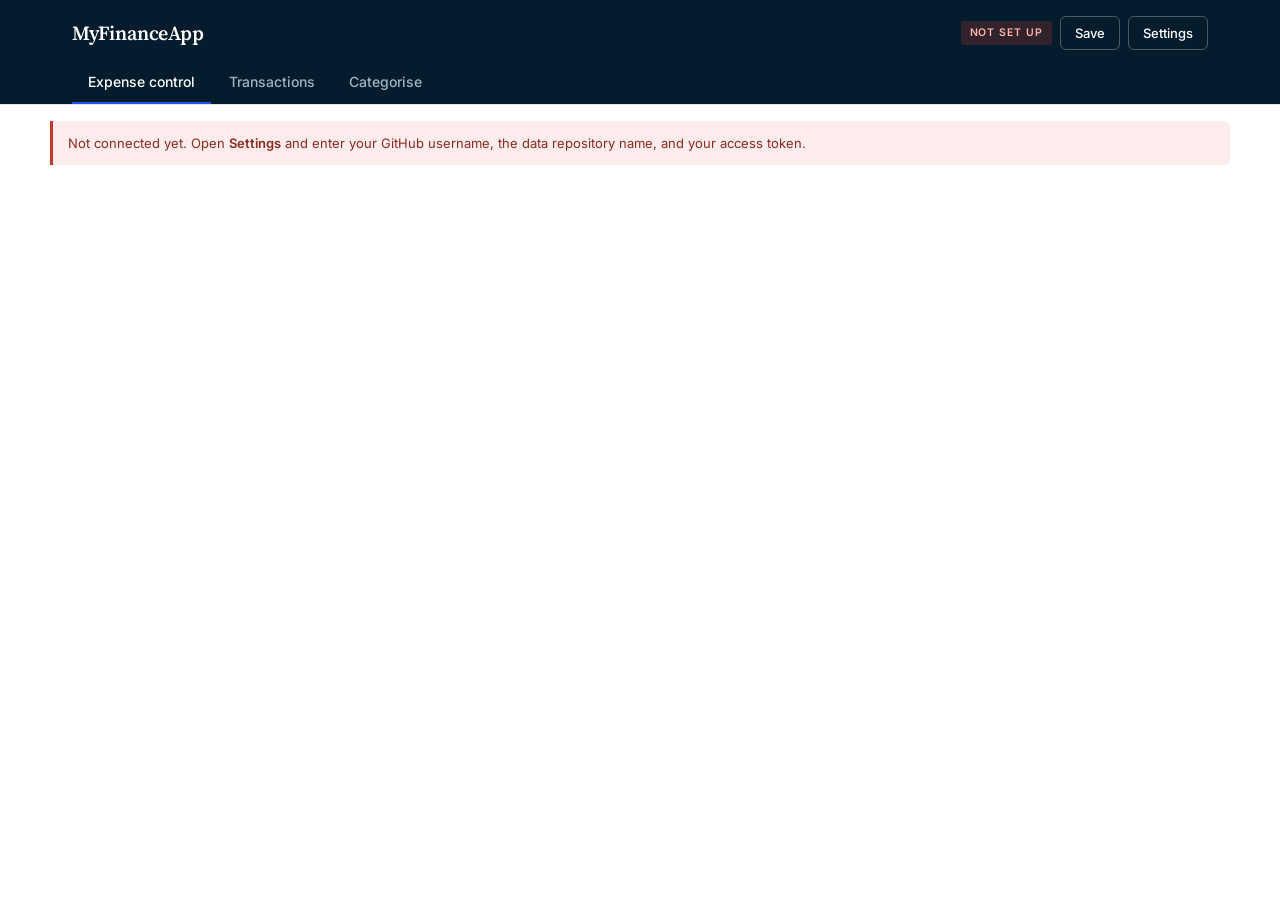
==== index.html @ 695c018a "Update index.html" ====
<!DOCTYPE html>
<html lang="en">
<head>
<meta charset="utf-8">
<meta name="viewport" content="width=device-width,initial-scale=1,viewport-fit=cover">
<meta name="apple-mobile-web-app-capable" content="yes">
<meta name="apple-mobile-web-app-title" content="MyFinanceApp">
<meta name="theme-color" content="#051C2C">
<title>MyFinanceApp</title>
<link rel="stylesheet" href="styles.css?v=25">
<link rel="preconnect" href="https://fonts.googleapis.com">
<link rel="preconnect" href="https://fonts.gstatic.com" crossorigin>
<link href="https://fonts.googleapis.com/css2?family=Inter:wght@400;500;600&family=Source+Serif+4:opsz,wght@8..60,600&display=swap" rel="stylesheet">
</head>
<body>

<header class="top">
  <div class="top-in">
    <div class="brow">
      <h1>MyFinanceApp</h1>
      <div class="acts">
        <span id="sync" class="sync">offline</span>
        <button class="btn" id="saveBtn">Save</button>
        <button class="btn" id="confBtn" hidden>Categories</button>
        <button class="btn" id="setBtn">Settings</button>
      </div>
    </div>
  </div>
  <nav class="nav" id="nav">
    <button data-s="control" aria-pressed="true">Expense control</button>
    <button data-s="transactions" aria-pressed="false">Transactions</button>
    <button data-s="categorise" aria-pressed="false">Categorise <i id="navBadge" hidden>0</i></button>
  </nav>
</header>

<div class="subnav" id="subnav"><div class="subnav-in" id="subnavIn"></div></div>

<div id="banner"></div>
<div id="gaugeWrap" class="gauge" hidden>
  <div class="gauge-track"><i class="gauge-val" id="gval"></i><i class="gauge-row" id="grow"></i></div>
  <div class="gauge-legend">
    <span><i class="key"></i><b id="lrow">0</b> of <span id="trow">0</span> merchants confirmed</span>
    <span><i class="key b"></i><b id="lval">0%</b> of value confirmed · <span id="lkr" class="num">0 kr</span> left</span>
  </div>
</div>

<div class="tools" id="toolsPersonal" hidden>
  <div class="chips" role="group" aria-label="Filter">
    <button class="chip" data-f="todo" aria-pressed="true">Needs review</button>
    <button class="chip" data-f="ok" aria-pressed="false">Confirmed</button>
    <button class="chip" data-f="once" aria-pressed="false">Seen once</button>
    <button class="chip" data-f="unknown" aria-pressed="false">Unknown</button>
    <button class="chip" data-f="all" aria-pressed="false">All</button>
  </div>
  <div class="chips" role="group" aria-label="Sort">
    <button class="chip" data-s="value" aria-pressed="true">By value</button>
    <button class="chip" data-s="count" aria-pressed="false">By transactions</button>
    <button class="chip" data-s="recent" aria-pressed="false">Recent</button>
  </div>
  <div class="search"><input id="q" type="search" placeholder="Search merchant…" autocomplete="off"></div>
</div>

<main class="wrap">
  <div id="viewControl" hidden></div>
  <div id="viewMonth" hidden></div>
  <div id="viewSubs" hidden></div>
  <div id="viewCoverage" hidden></div>
  <div id="viewImport" hidden></div>

  <div id="viewExpenses" hidden><div id="bulk"></div><div id="list"></div><section class="sum" id="sum"></section></div>

  <div id="viewCorp" hidden>
    <p class="lede">Everything on this card counts as work and is excluded from your spending.
      Flag anything that was actually personal — it moves to Personal spending and asks for a category.</p>
    <div id="corpList"></div>
  </div>

  <div id="viewOther" hidden></div>

  <div id="viewSwish" hidden>
    <div id="swHead"></div>
    <h3 class="sh">Net position by month</h3>
    <div id="swChart"></div>
    <h3 class="sh">People — who you settle up with</h3>
    <p class="lede">Name them once and it sticks. Negative means you send more than comes back.</p>
    <div id="swPeople"></div>
    <p class="lede foot">Businesses paid by Swish sit with everything else under
      <b>Expense categorisation</b>, tagged <span class="tag sw">swish</span>.</p>
  </div>
</main>

<div class="modal" id="setModal" hidden>
  <div class="sheet">
    <h2>Settings</h2>
    <p class="lede">Your token is stored on this device only. It is never sent anywhere except GitHub.</p>
    <label>GitHub username<input id="cfgOwner" autocapitalize="off" autocorrect="off" spellcheck="false" placeholder="Petter-Sjolin-1996"></label>
    <label>Data repository<input id="cfgRepo" autocapitalize="off" autocorrect="off" spellcheck="false" placeholder="PrivateFinanceData"></label>
    <label>Access token<input id="cfgToken" type="password" autocapitalize="off" autocorrect="off" spellcheck="false" placeholder="github_pat_…"></label>
    <p class="lede" style="margin:14px 0 0;color:#7A8CA3">Build 25</p>
    <div id="setMsg" class="msg"></div>
    <div class="sheet-act">
      <button class="btn" id="setForget">Forget token</button>
      <button class="btn" id="setClose">Close</button>
      <button class="btn pri" id="setSave">Connect</button>
    </div>
  </div>
</div>

<div class="toast" id="toast"></div>
<script type="module" src="app.js?v=25"></script>
</body>
</html>
---- styles.css ----
/* MyFinanceApp — navy, blue and white. Restrained, data-forward, generous
   whitespace, thin rules. Serif for headings, grotesque for everything else. */

:root{
  --paper:#FFFFFF;
  --surface:#F4F7FB;
  --surface-2:#EAF0F8;
  --navy:#051C2C;
  --ink:#051C2C;
  --ink-2:#34495E;
  --muted:#7A8CA3;
  --rule:#DCE4EE;
  --rule-2:#EDF1F7;
  --blue:#2251FF;
  --blue-dk:#1436B8;
  --blue-soft:#E7EDFF;
  --pos:#0A7C4A;
  --neg:#C0392B;
  --warn:#B8730B;
  --warn-soft:#FDF3E2;
  --r:6px;
  --shadow:0 1px 2px rgba(5,28,44,.06),0 8px 24px rgba(5,28,44,.06);
}
*{box-sizing:border-box;-webkit-tap-highlight-color:transparent}
html,body{margin:0;padding:0}
body{
  background:var(--paper);color:var(--ink);
  font:400 15px/1.55 "Inter",system-ui,-apple-system,sans-serif;
  padding-bottom:env(safe-area-inset-bottom);
}
.num{font-variant-numeric:tabular-nums;letter-spacing:-.01em}
h1,h2,h3{font-family:"Source Serif 4",Georgia,serif;font-weight:600;margin:0;letter-spacing:-.01em}
b,strong{font-weight:600}
a{color:var(--blue)}

/* ---------------------------------------------------------------- head -- */
.top{background:var(--navy);color:#fff}
.top-in{max-width:1180px;margin:0 auto;padding:16px 22px 0}
.brow{display:flex;align-items:center;justify-content:space-between;gap:16px;flex-wrap:wrap}
h1{font-size:20px;color:#fff}
h1 span{color:#8FA6BD;font-weight:400;font-size:13px;margin-left:10px;font-family:"Inter",sans-serif}
.acts{display:flex;gap:8px;align-items:center;flex-wrap:wrap}
.sync{font-size:10.5px;font-weight:600;letter-spacing:.09em;text-transform:uppercase;
  padding:4px 9px;border-radius:3px;background:rgba(255,255,255,.12);color:#B8C8DA}
.sync.on{background:rgba(10,124,74,.22);color:#7FE0B0}
.sync.err{background:rgba(192,57,43,.24);color:#FFB3AA}
.sync.busy{background:rgba(255,255,255,.16);color:#FFD9A3}

.nav{max-width:1180px;margin:0 auto;padding:14px 22px 0;display:flex;gap:2px}
.nav button{border:0;background:transparent;color:#9FB3C8;cursor:pointer;
  font:500 14px "Inter",sans-serif;padding:9px 16px 12px;border-bottom:2px solid transparent;
  display:inline-flex;align-items:center;gap:8px;white-space:nowrap}
.nav button[aria-pressed="true"]{color:#fff;border-bottom-color:var(--blue)}
.nav i{font-style:normal;font-size:11px;font-weight:600;background:var(--blue);color:#fff;
  border-radius:9px;padding:1px 7px;line-height:1.5}
.nav i[hidden]{display:none}

.subnav{border-bottom:1px solid var(--rule);background:var(--paper)}
.subnav-in{max-width:1180px;margin:0 auto;padding:0 22px;display:flex;gap:22px;overflow-x:auto}
.subnav button{border:0;background:transparent;color:var(--muted);cursor:pointer;
  font:500 13.5px "Inter",sans-serif;padding:13px 0 12px;border-bottom:2px solid transparent;
  margin-bottom:-1px;display:inline-flex;align-items:center;gap:7px;white-space:nowrap}
.subnav button[aria-pressed="true"]{color:var(--navy);border-bottom-color:var(--navy)}
.subnav em{font-style:normal;font-size:11px;font-weight:600;color:#fff;background:var(--warn);
  border-radius:9px;padding:0 6px}
.subnav em[hidden]{display:none}

.wrap{max-width:1180px;margin:0 auto;padding:22px 22px 80px}
.lede{font-size:13.5px;color:var(--ink-2);max-width:66ch;margin:0 0 18px;line-height:1.6}
.lede.foot{margin-top:24px;padding-top:16px;border-top:1px solid var(--rule-2);color:var(--muted)}
.sh{font-size:16px;margin:30px 0 10px}
.sh:first-child{margin-top:6px}

/* --------------------------------------------------------------- atoms -- */
.btn{border:1px solid rgba(255,255,255,.28);background:transparent;color:#fff;
  font:500 13px "Inter",sans-serif;padding:8px 14px;border-radius:var(--r);cursor:pointer}
.btn:hover{border-color:#fff}
.btn.pri{background:var(--blue);border-color:var(--blue)}
.wrap .btn,.sheet .btn{border-color:var(--rule);color:var(--ink);background:var(--paper)}
.wrap .btn:hover,.sheet .btn:hover{border-color:var(--navy)}
.wrap .btn.pri,.sheet .btn.pri{background:var(--blue);border-color:var(--blue);color:#fff}
.btn:focus-visible{outline:2px solid var(--blue);outline-offset:2px}

.tools{max-width:1180px;margin:0 auto;padding:16px 22px 0;display:flex;gap:10px;flex-wrap:wrap;align-items:center}
.chips{display:flex;gap:2px;border:1px solid var(--rule);border-radius:var(--r);overflow:hidden}
.chip{border:0;background:var(--paper);font:500 13px "Inter",sans-serif;color:var(--ink-2);
  padding:8px 14px;cursor:pointer}
.chip[aria-pressed="true"]{background:var(--navy);color:#fff}
.search{flex:1;min-width:160px}
input[type=search],input[type=text],input[type=password],.sheet input,.cp input,.crow .cname,.addrow input,.tgtin input{
  width:100%;padding:9px 12px;border:1px solid var(--rule);border-radius:var(--r);
  background:var(--paper);font:400 14px "Inter",sans-serif;color:var(--ink)}
input:focus{outline:2px solid var(--blue);outline-offset:-1px}
select{font:400 13.5px "Inter",sans-serif;padding:8px 10px;border:1px solid var(--rule);
  border-radius:var(--r);background:var(--paper);color:var(--ink);max-width:100%;flex:1;min-width:180px}
.tag{font-size:10px;letter-spacing:.06em;text-transform:uppercase;padding:2px 6px;border-radius:3px;
  background:var(--surface-2);color:var(--ink-2);font-weight:600}
.tag.rev{background:var(--warn-soft);color:var(--warn)}
.tag.wk{background:var(--blue-soft);color:var(--blue-dk)}
.tag.sw{background:#EDE7F6;color:#4A3A66}
.tag.one{background:var(--warn-soft);color:var(--warn)}
.toggle{display:inline-flex;align-items:center;gap:7px;font-size:13px;color:var(--ink-2);
  border:1px solid var(--rule);border-radius:var(--r);padding:8px 11px;background:var(--paper);cursor:pointer}
.toggle input{margin:0;accent-color:var(--blue);width:15px;height:15px}
.mini{display:inline-flex;align-items:center;gap:5px;font-size:12px;color:var(--muted);cursor:pointer;white-space:nowrap}
.mini input{margin:0;accent-color:var(--blue);width:14px;height:14px}

/* --------------------------------------------------------------- gauge -- */
.gauge{max-width:1180px;margin:0 auto;padding:14px 22px 0}
.gauge-track{position:relative;height:6px;background:var(--rule-2);border-radius:3px;overflow:hidden}
.gauge-val{position:absolute;inset:0 auto 0 0;background:var(--blue);opacity:.28;transition:width .35s}
.gauge-row{position:absolute;inset:0 auto 0 0;background:var(--blue);transition:width .35s}
.gauge-legend{display:flex;gap:20px;margin-top:8px;font-size:12px;color:var(--muted);flex-wrap:wrap}
.gauge-legend b{color:var(--ink);font-weight:600}
.key{display:inline-block;width:8px;height:8px;border-radius:2px;margin-right:6px;background:var(--blue)}
.key.b{opacity:.3}

/* ------------------------------------------------------------ merchants -- */
.bulk{display:flex;align-items:center;gap:12px;padding:12px 14px;margin-bottom:14px;
  background:var(--blue-soft);border-left:3px solid var(--blue);border-radius:0 var(--r) var(--r) 0;
  font-size:13.5px;color:var(--navy)}
.bulk .btn{margin-left:auto;flex:none}
.m{background:var(--paper);border:1px solid var(--rule);border-radius:var(--r);margin-bottom:6px;overflow:hidden}
.m.ok{border-left:3px solid var(--blue)}
.m.todo{border-left:3px solid var(--warn)}
.m-head{display:grid;grid-template-columns:1fr auto;gap:6px 14px;padding:12px 14px;align-items:center}
.m-id{min-width:0}
.m-name{font-weight:600;font-size:14px;overflow:hidden;text-overflow:ellipsis;white-space:nowrap}
.m-meta{font-size:11.5px;color:var(--muted);margin-top:3px;display:flex;gap:9px;flex-wrap:wrap;align-items:center}
.m-amt{font-size:15px;font-weight:600;text-align:right;white-space:nowrap}
.m-amt small{display:block;font-weight:400;font-size:11px;color:var(--muted);text-decoration:line-through;margin-top:2px}
.m-ctl{grid-column:1/-1;display:flex;gap:8px;flex-wrap:wrap;align-items:center;padding-top:4px}
.ok-btn{border:1px solid var(--rule);background:var(--paper);border-radius:var(--r);padding:8px 13px;
  cursor:pointer;font:500 13px "Inter",sans-serif;color:var(--ink)}
.m.ok .ok-btn{background:var(--blue-soft);border-color:#C3D2FF;color:var(--blue-dk)}
.disc{border:0;background:transparent;color:var(--muted);font-size:12.5px;cursor:pointer;padding:8px 4px;font-family:"Inter",sans-serif}
.tx{border-top:1px solid var(--rule-2);padding:4px 14px 10px;display:none}
.m.open .tx{display:block}
.tx-r{display:flex;justify-content:space-between;align-items:center;gap:10px;padding:7px 0;
  border-bottom:1px solid var(--rule-2);font-size:12.5px;flex-wrap:wrap}
.tx-r:last-child{border-bottom:0}
.tx-r .when{color:var(--muted);flex:1;min-width:120px}
.tx-r.wk{color:var(--blue-dk)}
.empty{text-align:center;padding:60px 20px;color:var(--muted)}
.empty h3{font-size:17px;color:var(--ink);margin-bottom:6px}

/* ------------------------------------------------------------- summary -- */
.sum{margin-top:30px;border-top:1px solid var(--rule);padding-top:22px}
.sum h2{font-size:17px;margin-bottom:14px}
.sum-r{display:grid;grid-template-columns:158px 1fr 104px;gap:14px;align-items:center;padding:6px 0;font-size:13.5px}
.sum-bar{height:8px;background:var(--rule-2);border-radius:2px;overflow:hidden}
.sum-bar i{display:block;height:100%;background:var(--blue)}
.sum-r em{font-style:normal;text-align:right;font-weight:600}
.sum-r b{font-weight:400}
.wknote{margin-top:16px;padding:11px 14px;background:var(--blue-soft);border-radius:var(--r);
  font-size:13px;color:var(--navy)}

/* ------------------------------------------------------------ corporate -- */
.mo{font:600 11px "Inter",sans-serif;text-transform:uppercase;letter-spacing:.09em;color:var(--muted);
  display:flex;justify-content:space-between;padding:20px 2px 7px;border-bottom:1px solid var(--rule)}
.c{display:grid;grid-template-columns:74px 1fr auto auto;gap:14px;align-items:center;
  padding:10px 2px;border-bottom:1px solid var(--rule-2);font-size:13.5px}
.c.priv{background:var(--blue-soft);border-radius:var(--r);padding-left:8px;padding-right:8px}
.c-d{color:var(--muted);font-size:12.5px}
.c-m{overflow:hidden;text-overflow:ellipsis;white-space:nowrap}
.c-a{font-weight:600;white-space:nowrap}
.c-pick{grid-column:2/-1;margin-top:2px}

/* ---------------------------------------------------------------- swish -- */
.stat3{display:grid;grid-template-columns:repeat(3,1fr);gap:12px;margin-top:6px}
.stat{background:var(--surface);border:1px solid var(--rule);border-radius:var(--r);padding:14px 16px}
.stat b{display:block;font-size:10.5px;letter-spacing:.09em;text-transform:uppercase;color:var(--muted);font-weight:600}
.stat span{display:block;font:600 20px/1.2 "Source Serif 4",Georgia,serif;margin-top:6px;font-variant-numeric:tabular-nums}
.stat.big span{font-size:25px;color:var(--blue-dk)}
.stat small{display:block;font-size:11.5px;color:var(--muted);margin-top:4px}
.verdict{margin-top:12px;padding:12px 15px;border-radius:0 var(--r) var(--r) 0;font-size:13.5px;
  background:var(--surface);border-left:3px solid var(--blue);color:var(--navy)}
.chart{display:flex;gap:5px;align-items:stretch;height:190px;margin-top:8px}
.col{flex:1;display:flex;flex-direction:column;align-items:center;min-width:0}
.col .plot{flex:1;width:100%;display:flex;flex-direction:column;justify-content:flex-end;align-items:center}
.col .plot.lower{justify-content:flex-start}
.col .pos,.col .neg2{width:62%}
.col .pos{background:var(--blue);border-radius:2px 2px 0 0}
.col .neg2{background:var(--navy);opacity:.55;border-radius:0 0 2px 2px}
.col .mid{height:1px;background:var(--rule);width:100%}
.col em{font-style:normal;font-size:10.5px;color:var(--muted);margin-top:6px;font-variant-numeric:tabular-nums}
.col .lab{font-size:11px;color:var(--muted);margin-top:2px}
.cp,.cp-h{display:grid;grid-template-columns:1fr 92px 92px 96px;gap:12px;align-items:center}
.cp{padding:8px 2px;border-bottom:1px solid var(--rule-2);font-size:13px}
.cp-h{padding:0 2px 7px;font-size:10.5px;text-transform:uppercase;letter-spacing:.07em;color:var(--muted);font-weight:600}
.cp-h span:not(:first-child){text-align:right}
.cp .v{text-align:right;font-variant-numeric:tabular-nums;font-size:12.5px;color:var(--muted)}
.cp .net{text-align:right;font-variant-numeric:tabular-nums;font-weight:600}
.cp .net.up{color:var(--pos)}.cp .net.dn{color:var(--ink)}

/* ------------------------------------------------------------- targets -- */
.kpi{display:grid;grid-template-columns:repeat(auto-fit,minmax(190px,1fr));gap:12px;margin-bottom:10px}
.kpi .stat span{font-size:23px}
.tgt{border:1px solid var(--rule);border-radius:var(--r);overflow:hidden;margin-top:10px}
.tgt-h,.tgt-r{display:grid;grid-template-columns:1fr 100px 100px 160px;gap:12px;align-items:center}
.tgt-h{padding:10px 14px;background:var(--surface);border-bottom:1px solid var(--rule);
  font-size:10.5px;text-transform:uppercase;letter-spacing:.07em;color:var(--muted);font-weight:600}
.tgt-h span:not(:first-child){text-align:right}
.tgt-r{padding:11px 14px;border-bottom:1px solid var(--rule-2);font-size:13.5px}
.tgt-r:last-child{border-bottom:0}
.tgt-r .v{text-align:right;font-variant-numeric:tabular-nums}
.tgt-r .v.over{color:var(--neg);font-weight:600}
.tgt-r .v.under{color:var(--pos)}
.tgtin input{text-align:right;padding:6px 9px;font-size:13px}
.bar{height:8px;background:var(--rule-2);border-radius:2px;overflow:hidden;position:relative}
.bar i{display:block;height:100%;background:var(--blue)}
.bar i.over{background:var(--neg)}
.bar u{position:absolute;top:-3px;bottom:-3px;width:2px;background:var(--navy);text-decoration:none}
.trend{display:flex;gap:5px;align-items:flex-end;height:140px;margin-top:12px}
.tcol{flex:1;display:flex;flex-direction:column;justify-content:flex-end;align-items:center;gap:5px;min-width:0}
.tbar{width:66%;background:var(--blue);border-radius:2px 2px 0 0}
.tbar.over{background:var(--neg)}
.tlab{font-size:10.5px;color:var(--muted)}
.tval{font-size:10.5px;color:var(--ink-2);font-variant-numeric:tabular-nums}
.note{font-size:12.5px;color:var(--muted);margin-top:10px;line-height:1.6}

/* ------------------------------------------------------------ coverage -- */
.cov{width:100%;border-collapse:collapse;font-size:13.5px;margin-top:6px}
.cov th{text-align:left;font-size:10.5px;text-transform:uppercase;letter-spacing:.07em;color:var(--muted);
  font-weight:600;padding:0 12px 8px 0;border-bottom:1px solid var(--rule)}
.cov td{padding:11px 12px 11px 0;border-bottom:1px solid var(--rule-2);vertical-align:top}
.cov .basis{font-size:11px;color:var(--muted)}
.cov .okc{color:var(--pos);font-weight:600}
.cov .warnc{color:var(--warn);font-weight:600}
.callout{background:var(--surface);border-left:3px solid var(--navy);padding:14px 16px;
  border-radius:0 var(--r) var(--r) 0;font-size:13.5px;margin:16px 0;line-height:1.6}
.callout b{color:var(--navy)}

/* -------------------------------------------------------------- modals -- */
.modal{position:fixed;inset:0;z-index:60;background:rgba(5,28,44,.5);
  display:flex;align-items:flex-start;justify-content:center;padding:26px 16px;overflow:auto}
.modal[hidden]{display:none}
.sheet{background:var(--paper);border-radius:8px;padding:24px;max-width:540px;width:100%;box-shadow:var(--shadow)}
.sheet.wide{max-width:800px}
.sheet h2{font-size:19px;margin-bottom:8px}
.sheet label{display:block;font-size:12.5px;font-weight:600;color:var(--ink-2);margin:15px 0 0}
.sheet label input{margin-top:5px}
.sheet input[type=file]{margin-top:14px;font:400 13.5px "Inter",sans-serif;width:100%}
.sheet-act{display:flex;gap:8px;justify-content:flex-end;margin-top:22px;flex-wrap:wrap}
.sheet-act .btn:first-child{margin-right:auto}
.msg{font-size:13px;margin-top:12px;line-height:1.55}
.msg.bad{color:var(--neg)}.msg.good{color:var(--pos)}
.diff{margin-top:16px;border-top:1px solid var(--rule);padding-top:14px}
.diff-r{display:flex;justify-content:space-between;gap:12px;padding:7px 0;font-size:13.5px;border-bottom:1px solid var(--rule-2)}
.diff-r b{font-variant-numeric:tabular-nums}
.diff-r.bad{color:var(--neg)}
.fatal{background:#FCEDEC;border-left:3px solid var(--neg);color:#8C2A20;border-radius:0 var(--r) var(--r) 0;
  padding:12px 15px;font-size:13px;margin-top:14px;line-height:1.55}
#banner:empty{display:none}
#banner .fatal{margin:16px auto;max-width:1180px}

/* ------------------------------------------------------ config editor --- */
.cgrp{border:1px solid var(--rule);border-radius:var(--r);margin-top:12px;overflow:hidden}
.cgrp-h{display:flex;justify-content:space-between;align-items:center;padding:10px 13px;
  background:var(--surface);border-bottom:1px solid var(--rule);font-size:14px}
.cgrp-h .num{font-size:11px;color:var(--muted)}
.cgrp-b{padding:4px 13px}
.crow{display:grid;grid-template-columns:1fr 92px 78px 32px;gap:8px;align-items:center;
  padding:7px 0;border-bottom:1px solid var(--rule-2)}
.crow:last-child{border-bottom:0}
.crow .cuse{font-size:11px;color:var(--muted);text-align:right}
.crow .cdel{border:0;background:transparent;color:var(--muted);font-size:19px;cursor:pointer;line-height:1}
.crow .cdel:hover{color:var(--neg)}
.addrow{display:flex;gap:8px;margin-top:12px}
.addrow.subrow{margin:8px 13px 13px}
.addrow input{flex:1;min-width:0}

.toast{position:fixed;left:50%;bottom:26px;transform:translate(-50%,80px);background:var(--navy);color:#fff;
  padding:11px 18px;border-radius:var(--r);font-size:13.5px;opacity:0;transition:.25s;pointer-events:none;z-index:80}
.toast.on{transform:translate(-50%,0);opacity:1}

@media(max-width:720px){
  .stat3{grid-template-columns:1fr}
  .tgt-h,.tgt-r{grid-template-columns:1fr 84px 84px}
  .tgt-h span:nth-child(4),.tgt-r .bar,.tgt-r .tgtin{display:none}
  .sum-r{grid-template-columns:112px 1fr 92px;font-size:12.5px}
  .crow{grid-template-columns:1fr 80px 30px}
  .crow .cuse{display:none}
  h1{font-size:18px}
}
@media(prefers-reduced-motion:reduce){*{transition:none!important}}

/* [hidden] must beat any display rule we set on the same element */
[hidden]{display:none!important}

/* ---- income / expenditure / net flow chart ---- */
.legend{display:flex;gap:18px;justify-content:flex-end;font-size:12px;color:var(--ink-2);margin:2px 0 6px}
.legend span{display:inline-flex;align-items:center;gap:6px}
.legend i,.note i{display:inline-block;width:11px;height:11px;border-radius:2px}
.sw-in{background:var(--navy)}
.sw-out{background:#C9CFD6}
.sw-pill{width:20px!important;height:11px!important;border-radius:7px!important;
  border:1.5px solid var(--blue);background:var(--paper)}
.flow{display:flex;gap:10px;align-items:flex-end;margin-top:4px;
  border-bottom:1px solid var(--rule);padding-bottom:0}
.fcol{flex:1;display:flex;flex-direction:column;align-items:center;gap:9px;min-width:0}
.pill{border:1.5px solid var(--blue);color:var(--blue-dk);background:var(--paper);
  border-radius:11px;padding:2px 10px;font-size:11.5px;font-weight:600;
  font-variant-numeric:tabular-nums;white-space:nowrap}
.pill.neg{border-color:var(--neg);color:var(--neg)}
.fpair{height:210px;width:100%;display:flex;gap:5px;align-items:flex-end;justify-content:center}
.fbw{flex:1;max-width:34px;height:100%;display:flex;flex-direction:column;justify-content:flex-end;align-items:center}
.fnum{font-size:10.5px;color:var(--ink-2);font-variant-numeric:tabular-nums;margin-bottom:4px;white-space:nowrap}
.fb{width:100%;min-height:2px}
.fb.in{background:var(--navy)}
.fb.out{background:#C9CFD6}
.flow + .note{margin-top:14px}
.tlab{font-size:11.5px;color:var(--ink-2);padding-bottom:8px}

@media(max-width:820px){
  .flow{gap:5px}
  .fnum,.pill{font-size:9.5px}
  .pill{padding:1px 6px}
  .fpair{height:150px}
}

/* ---- tappable expenditure bar ---- */
.fbw.tapme{cursor:pointer;border-radius:2px}
.fbw.tapme:hover .fb.out,.fbw.tapme:focus-visible .fb.out{background:#AEB7C2}
.fbw.tapme:focus-visible{outline:2px solid var(--blue);outline-offset:2px}

/* ---- month drill-down ---- */
.drill{max-width:900px}
.dhead{display:flex;justify-content:space-between;align-items:flex-start;gap:16px}
.dsum{font-size:13.5px;color:var(--ink-2);margin:6px 0 0}
.dsum b{font-variant-numeric:tabular-nums}
.dsum .up{color:var(--neg);font-weight:600}
.dsum .dn{color:var(--pos);font-weight:600}
.xclose{border:0;background:transparent;font-size:26px;line-height:1;color:var(--muted);cursor:pointer;padding:0 4px}
.xclose:hover{color:var(--navy)}

.movers{display:flex;flex-wrap:wrap;gap:8px;align-items:center;margin:16px 0 4px;font-size:12.5px}
.movers b{color:var(--muted);font-size:10.5px;text-transform:uppercase;letter-spacing:.07em;margin-right:2px}
.mv{padding:3px 10px;border-radius:11px;font-weight:600;font-variant-numeric:tabular-nums;white-space:nowrap}
.mv.up{background:#FCEDEC;color:var(--neg)}
.mv.dn{background:#E8F5EE;color:var(--pos)}







.dlist{margin-top:22px;border:1px solid var(--rule);border-radius:var(--r);overflow:hidden}
.dl-h,.dl-r{display:grid;grid-template-columns:1fr 96px 96px 100px;gap:10px;align-items:center}
.dl-h{padding:9px 14px;background:var(--surface);border-bottom:1px solid var(--rule);
  font-size:10.5px;text-transform:uppercase;letter-spacing:.07em;color:var(--muted);font-weight:600}
.dl-h span:not(:first-child){text-align:right}
.dl-r{padding:11px 14px;border-bottom:1px solid var(--rule-2);font-size:13.5px;cursor:pointer}
.dl-r:hover{background:var(--surface)}
.dl-r:focus-visible{outline:2px solid var(--blue);outline-offset:-2px}
.dl-r .v{text-align:right;font-variant-numeric:tabular-nums}
.dl-r .v.over{color:var(--neg);font-weight:600}
.dl-r .v.under{color:var(--pos)}
.chev{display:inline-block;margin-left:7px;color:var(--muted);transition:transform .15s}
.dl-r.open .chev{transform:rotate(90deg)}
.dl-sub{background:var(--surface);border-bottom:1px solid var(--rule-2);padding:4px 14px 8px}
.dl-s{display:grid;grid-template-columns:1fr 96px 96px 100px;gap:10px;padding:6px 0 6px 16px;font-size:12.5px;color:var(--ink-2)}
.dl-s .v{text-align:right;font-variant-numeric:tabular-nums}
.dl-s .v.muted{color:var(--muted)}
.dl-s .v.over{color:var(--neg)}
.dl-s .v.under{color:var(--pos)}

@media(max-width:720px){
  .dl-h,.dl-r,.dl-s{grid-template-columns:1fr 74px 74px}
  .dl-h span:nth-child(3),.dl-r .v:nth-of-type(2),.dl-s .v:nth-of-type(2){display:none}
}

/* wider transaction rows in Transfers & income */
#viewOther .tx-r{gap:8px}
#viewOther .tx-r select{flex:0 1 150px;min-width:110px;font-size:12.5px;padding:5px 8px}
#viewOther .tx-r .when{flex:1 1 130px}

/* ---- month drill-down: headline comparison ---- */
.hcompare{margin-top:14px}
.hrow{display:grid;grid-template-columns:150px 1fr 104px;gap:12px;align-items:center;margin-bottom:7px}
.hlab{font-size:12.5px;color:var(--ink-2)}
.hbar{height:16px;background:var(--rule-2);border-radius:3px;overflow:hidden}
.hbar i{display:block;height:100%;border-radius:3px}
.hbar i.in{background:var(--navy)}
.hbar i.out{background:#C9CFD6}
.hval{font-size:13.5px;font-weight:600;text-align:right;font-variant-numeric:tabular-nums}
.hval.muted{font-weight:400;color:var(--muted)}
.hdelta{margin-top:10px;font-size:14px;font-weight:600}
.hdelta.up{color:var(--neg)}
.hdelta.dn{color:var(--pos)}

/* ---- category rows with inline bars ---- */
.dl-h,.dl-r{grid-template-columns:1fr minmax(150px,2fr) 84px 84px 92px}
.dl-h .hcol{text-align:left!important}
.dl-s{grid-template-columns:1fr minmax(150px,2fr) 84px 84px 92px;align-items:center}
.cbar{position:relative;height:20px;background:var(--rule-2);border-radius:3px}
.cbar.sub{height:14px}
.cbar i{position:absolute;top:3px;bottom:3px;background:var(--navy);border-radius:2px;min-width:2px}
.cbar.sub i{top:2px;bottom:2px}
.cbar i.neg{background:var(--neg)}
.cbar u.zero{position:absolute;top:0;bottom:0;width:1px;background:var(--rule);text-decoration:none}
.cbar u.avg{position:absolute;top:-2px;bottom:-2px;width:2px;background:#6B7B8C;text-decoration:none;border-radius:1px}
.dl-r .v.muted{color:var(--muted);font-weight:400}

@media(max-width:820px){
  .dl-h,.dl-r,.dl-s{grid-template-columns:1fr minmax(90px,1.4fr) 74px 84px}
  .dl-h span:nth-child(4),.dl-r .v.muted,.dl-s .v.muted{display:none}
  .hrow{grid-template-columns:110px 1fr 88px;gap:8px}
}

/* ---- tier strip: absolute bars, three figures, top-label chips ---- */
.tk{display:inline-block;width:11px;height:11px;border-radius:2px}
.t0{background:var(--navy)}
.t1{background:#5B7FA6}
.t2{background:#C9CFD6}
.tiers{margin-top:4px}
.trow,.thead{display:grid;grid-template-columns:40px 1fr 82px 82px 96px;gap:12px;align-items:center}
.trow{padding:7px 0;border-bottom:1px solid var(--rule-2)}
.thead{padding-top:8px}
.thead .tn{font-size:10.5px;text-transform:uppercase;letter-spacing:.06em;color:var(--muted);font-weight:600}
.tm{font-size:11.5px;color:var(--muted)}
.ttrack{position:relative;height:18px}
.tstack{display:flex;height:18px;border-radius:3px;overflow:hidden;min-width:2px}
.tstack i{display:block;height:100%}
.tavg{position:absolute;top:-3px;bottom:-3px;width:2px;background:var(--navy);opacity:.55;
  text-decoration:none;z-index:2}
.tn{font-size:12.5px;text-align:right;font-variant-numeric:tabular-nums;color:var(--ink-2)}
.tchips{grid-column:2/-1;display:flex;gap:6px;flex-wrap:wrap;padding-top:6px}
.chip3{font-size:11px;font-weight:600;padding:2px 9px;border-radius:11px;white-space:nowrap}
.chip3.t0{background:var(--surface-2);color:var(--navy)}
.chip3.t1{background:#E3EAF3;color:#31506F}
.chip3.t2{background:#EDF0F3;color:#4A5967}

/* ---- category heat table ---- */
.heat{width:100%;border-collapse:collapse;font-size:12.5px;margin-top:4px}
.heat th{font-size:10px;text-transform:uppercase;letter-spacing:.06em;color:var(--muted);font-weight:600;
  padding:0 6px 7px;text-align:right;border-bottom:1px solid var(--rule)}
.heat th:first-child{text-align:left}
.heat td{padding:8px 6px;text-align:right;font-variant-numeric:tabular-nums;border-bottom:1px solid var(--rule-2)}
.heat td.hc{text-align:left;font-weight:600;white-space:nowrap}
.heat td.hav{font-weight:600;background:var(--surface)}
.heat td.hi1{background:#FBE6E3}.heat td.hi2{background:#F5C9C3}.heat td.hi3{background:#EDA79E;color:#5C1A12}
.heat td.lo1{background:#E9EEF6}.heat td.lo2{background:#D6E0EE}.heat td.lo3{background:#BECEE4}
.heat td.hi0,.heat td.lo0{background:transparent}

/* ---- subscriptions ---- */
.sub-h,.sub-r{display:grid;grid-template-columns:1fr 1fr 92px 100px;gap:12px;align-items:center}
.sub-h{padding:10px 14px;background:var(--surface);border-bottom:1px solid var(--rule);
  font-size:10.5px;text-transform:uppercase;letter-spacing:.07em;color:var(--muted);font-weight:600}
.sub-h span:not(:first-child):not(:nth-child(2)){text-align:right}
.sub-r{padding:11px 14px;border-bottom:1px solid var(--rule-2);font-size:13.5px}
.sub-r:last-child{border-bottom:0}
.sub-r .sc{font-size:12px;color:var(--muted);display:flex;gap:7px;align-items:center;flex-wrap:wrap}
.sub-r .v{text-align:right;font-variant-numeric:tabular-nums}
.sub-r .v.strong{font-weight:600}
.tag.tt0{background:var(--surface-2);color:var(--navy)}
.tag.tt1{background:#E3EAF3;color:#3E5B7A}
.tag.tt2{background:var(--blue-soft);color:var(--blue-dk)}

/* ---- categories editor gains a tier column ---- */
.crow{grid-template-columns:1fr 132px 92px 70px 32px}
.crow .ctier{min-width:0;font-size:12.5px;padding:6px 8px}
@media(max-width:820px){
  .crow{grid-template-columns:1fr 118px 32px}
  .crow .cfix,.crow .cuse{display:none}
  .heat{font-size:11px}.heat td,.heat th{padding:6px 3px}
  .sub-h,.sub-r{grid-template-columns:1fr 78px 90px}
  .sub-h span:nth-child(2),.sub-r .sc{display:none}
  .trow,.thead{grid-template-columns:32px 1fr 62px 62px 72px;gap:7px}
  .tn{font-size:11px}
  .chip3{font-size:10px;padding:1px 7px}
}

/* ---- subscriptions: cancellation, kind switch, habit history ---- */
.sub-h,.sub-r{grid-template-columns:1fr 1fr 92px 100px 168px}
.sub-h span:nth-child(3),.sub-h span:nth-child(4){text-align:right}
.sub-r.tap{cursor:pointer}
.sub-r.tap:hover{background:var(--surface)}
.sub-r.off{opacity:.6}
.sub-r.off b,.sub-r.off .v{text-decoration:line-through}
.sub-r.open .chev{transform:rotate(90deg)}
.acts2{display:flex;gap:10px;align-items:center;justify-content:flex-end;flex-wrap:wrap}
.lnk{border:0;background:transparent;color:var(--blue);font:500 12px "Inter",sans-serif;cursor:pointer;padding:2px 0;white-space:nowrap}
.lnk:hover{text-decoration:underline}
.stat span.good{color:var(--pos)}

.hist{background:var(--surface);border-bottom:1px solid var(--rule-2)}
.histin{padding:14px}
.hbars{display:flex;gap:6px;align-items:flex-end}
.hcol{flex:1;display:flex;flex-direction:column;align-items:center;gap:5px;min-width:0}
.hv{font-size:10.5px;color:var(--ink-2);font-variant-numeric:tabular-nums}
.hb{width:60%;max-width:22px;background:var(--navy);border-radius:2px 2px 0 0;min-height:2px}
.htrend{margin-top:12px;font-size:13px;color:var(--ink-2)}
.htrend.up{color:var(--neg)}
.htrend.dn{color:var(--pos)}
.htrend b{font-variant-numeric:tabular-nums}

@media(max-width:900px){
  .sub-h,.sub-r{grid-template-columns:1fr 84px 92px}
  .sub-h span:nth-child(2),.sub-h span:nth-child(5),.sub-r .sc{display:none}
  .acts2{grid-column:1/-1;justify-content:flex-start;margin-top:6px}
}

/* ---- momentum arrow ---- */
.arw{font-style:normal;font-size:11px;margin-left:4px;vertical-align:1px}
.arw.up{color:var(--neg)}
.arw.dn{color:var(--pos)}
.arw.fl{color:var(--muted)}
.mom{font-style:normal;margin-left:6px;font-size:11px}
.mom.up{color:var(--neg)}
.mom.dn{color:var(--pos)}
.mom.flat{color:var(--muted)}

/* ---- month deep-dive ---- */
.mnav{display:flex;align-items:center;justify-content:center;gap:22px;margin:4px 0 18px}
.mnow{text-align:center}
.mnow h2{font-size:21px}
.mnow span{display:block;font-size:13px;color:var(--ink-2);margin-top:4px}
.narw{border:1px solid var(--rule);background:var(--paper);color:var(--navy);width:38px;height:38px;
  border-radius:50%;font-size:20px;line-height:1;cursor:pointer}
.narw:hover:not(:disabled){border-color:var(--navy)}
.narw:disabled{opacity:.3;cursor:default}
.insight{background:var(--surface);border-left:3px solid var(--blue);padding:15px 18px;
  border-radius:0 var(--r) var(--r) 0;font-size:14px;line-height:1.65;margin-bottom:24px}
.insight b{font-variant-numeric:tabular-nums}

.mchart{display:flex;gap:10px;align-items:flex-end;overflow-x:auto;padding-bottom:4px;
  border-bottom:1px solid var(--rule)}
.mcol{flex:1;min-width:74px;display:flex;flex-direction:column;align-items:center;gap:6px}
.mtot{font-size:11.5px;font-weight:600;font-variant-numeric:tabular-nums}
.mstack{width:100%;display:flex;flex-direction:column;justify-content:flex-end;border-radius:3px;overflow:hidden}
.mseg{border:0;border-bottom:1px solid rgba(255,255,255,.7);cursor:pointer;padding:0 4px;
  font:500 9.5px "Inter",sans-serif;overflow:hidden;text-overflow:ellipsis;white-space:nowrap;
  display:flex;align-items:center;justify-content:center;width:100%}
.mseg:last-child{border-bottom:0}
.mseg.t0{background:var(--navy);color:#fff}
.mseg.t1{background:#5B7FA6;color:#fff}
.mseg.t2{background:#C9CFD6;color:var(--navy)}
.mseg:hover{outline:2px solid var(--blue);outline-offset:-2px}
.mcat{font-size:11px;color:var(--ink-2);text-align:center;line-height:1.3;padding-bottom:8px;overflow-wrap:anywhere}

.seglist{margin-top:14px;border-top:1px solid var(--rule-2)}
.segr{display:grid;grid-template-columns:48px 1fr 92px auto;gap:10px;align-items:center;
  padding:9px 0;border-bottom:1px solid var(--rule-2);font-size:13px}
.segr .sd{color:var(--muted);font-size:12px;font-variant-numeric:tabular-nums}
.segr .sm{overflow:hidden;text-overflow:ellipsis;white-space:nowrap}
.segr .sv{text-align:right;font-weight:600}
.segr .sf{display:flex;gap:10px}
@media(max-width:720px){
  .segr{grid-template-columns:44px 1fr 82px}
  .segr .sf{grid-column:2/-1;margin-top:2px}
  .mchart{gap:6px}.mcol{min-width:60px}
}

/* ---- treemap ---- */
.tmap{position:relative;width:100%;aspect-ratio:1000/560;min-height:340px;
  border:1px solid var(--rule);border-radius:var(--r);overflow:hidden;background:var(--surface)}
.tgrp{position:absolute;pointer-events:none;z-index:2;border:2px solid var(--paper)}
.tgh{position:absolute;top:2px;left:5px;right:4px;font:600 10.5px "Inter",sans-serif;color:var(--navy);
  white-space:nowrap;overflow:hidden;text-overflow:ellipsis}
.tgh em{font-style:normal;color:var(--muted);font-weight:500;font-variant-numeric:tabular-nums}
.tile{position:absolute;border:1px solid var(--paper);cursor:pointer;padding:3px 5px;overflow:hidden;
  display:flex;flex-direction:column;justify-content:center;align-items:flex-start;gap:1px;
  font-family:"Inter",sans-serif;text-align:left;z-index:3}
.tile b{font-size:10.5px;font-weight:600;line-height:1.2;overflow:hidden;text-overflow:ellipsis;
  white-space:nowrap;max-width:100%}
.tile i{font-style:normal;font-size:10px;opacity:.85;font-variant-numeric:tabular-nums}
.tile:hover{outline:2px solid var(--navy);outline-offset:-2px;z-index:4}
.tile.one::after{content:"";position:absolute;top:4px;right:4px;width:5px;height:5px;
  border-radius:50%;background:currentColor;opacity:.75}

.catkey{display:flex;flex-wrap:wrap;gap:8px 18px;margin-top:14px}
.ck{display:inline-flex;align-items:center;gap:7px;font-size:12px;color:var(--ink-2)}
.ck i{width:11px;height:11px;border-radius:2px;display:inline-block;flex:none}
.ck em{font-style:normal;color:var(--muted);font-variant-numeric:tabular-nums}

.segr.isone{background:var(--warn-soft)}
.segr.iswork{opacity:.55}
@media(max-width:720px){.tmap{aspect-ratio:1000/760}.tile b{font-size:9.5px}}

/* ---- bulk actions and coverage override ---- */
.bulk.alt{background:var(--surface);border-left-color:var(--navy);gap:10px}
.bulk.alt select{flex:0 1 220px;min-width:150px}
.bulk.alt .btn{margin-left:0}
.ovr-r{display:grid;grid-template-columns:1fr 160px 160px;gap:12px;align-items:center;
  padding:10px 14px;border-bottom:1px solid var(--rule-2);font-size:13.5px}
.ovr-r:last-child{border-bottom:0}
.ovr-r input[type=date]{width:100%;padding:7px 9px;border:1px solid var(--rule);border-radius:var(--r);
  background:var(--paper);font:400 13px "Inter",sans-serif;color:var(--ink)}
@media(max-width:720px){.ovr-r{grid-template-columns:1fr 1fr;gap:8px}.ovr-r b{grid-column:1/-1}}
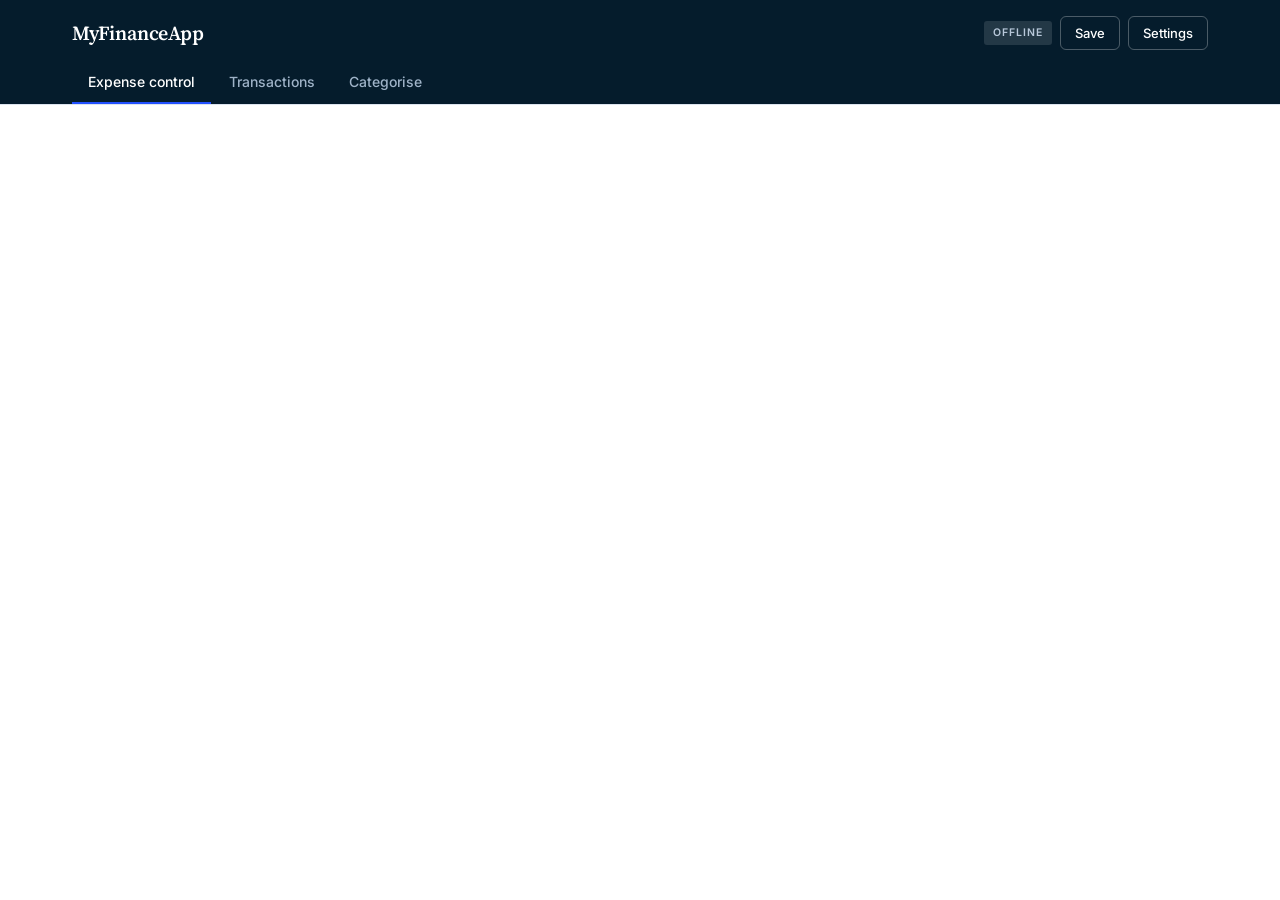
==== commit ae5aac20: "Update index.html" ====
--- a/index.html
+++ b/index.html
@@ -7,7 +7,7 @@
 <meta name="apple-mobile-web-app-title" content="MyFinanceApp">
 <meta name="theme-color" content="#051C2C">
 <title>MyFinanceApp</title>
-<link rel="stylesheet" href="styles.css?v=25">
+<link rel="stylesheet" href="styles.css?v=27">
 <link rel="preconnect" href="https://fonts.googleapis.com">
 <link rel="preconnect" href="https://fonts.gstatic.com" crossorigin>
 <link href="https://fonts.googleapis.com/css2?family=Inter:wght@400;500;600&family=Source+Serif+4:opsz,wght@8..60,600&display=swap" rel="stylesheet">
@@ -63,6 +63,7 @@
 <main class="wrap">
   <div id="viewControl" hidden></div>
   <div id="viewMonth" hidden></div>
+  <div id="viewTargets" hidden></div>
   <div id="viewSubs" hidden></div>
   <div id="viewCoverage" hidden></div>
   <div id="viewImport" hidden></div>
@@ -96,7 +97,7 @@
     <label>GitHub username<input id="cfgOwner" autocapitalize="off" autocorrect="off" spellcheck="false" placeholder="Petter-Sjolin-1996"></label>
     <label>Data repository<input id="cfgRepo" autocapitalize="off" autocorrect="off" spellcheck="false" placeholder="PrivateFinanceData"></label>
     <label>Access token<input id="cfgToken" type="password" autocapitalize="off" autocorrect="off" spellcheck="false" placeholder="github_pat_…"></label>
-    <p class="lede" style="margin:14px 0 0;color:#7A8CA3">Build 25</p>
+    <p class="lede" style="margin:14px 0 0;color:#7A8CA3">Build 27</p>
     <div id="setMsg" class="msg"></div>
     <div class="sheet-act">
       <button class="btn" id="setForget">Forget token</button>
@@ -107,6 +108,6 @@
 </div>
 
 <div class="toast" id="toast"></div>
-<script type="module" src="app.js?v=25"></script>
+<script type="module" src="app.js?v=27"></script>
 </body>
 </html>
--- a/styles.css
+++ b/styles.css
@@ -589,3 +589,76 @@
 .ovr-r input[type=date]{width:100%;padding:7px 9px;border:1px solid var(--rule);border-radius:var(--r);
   background:var(--paper);font:400 13px "Inter",sans-serif;color:var(--ink)}
 @media(max-width:720px){.ovr-r{grid-template-columns:1fr 1fr;gap:8px}.ovr-r b{grid-column:1/-1}}
+
+/* ---- targets: headline rule, scorecard, editor ---- */
+.ruleCard{display:flex;justify-content:space-between;align-items:center;gap:20px;flex-wrap:wrap;
+  border:1px solid var(--rule);border-left:4px solid var(--pos);border-radius:var(--r);
+  padding:18px 20px;background:var(--surface)}
+.ruleCard.miss{border-left-color:var(--neg)}
+.rcMain b{display:block;font-size:15px;font-weight:600}
+.rcVerdict{display:block;font-size:13px;margin-top:5px;color:var(--pos);font-weight:600}
+.ruleCard.miss .rcVerdict{color:var(--neg)}
+.rcNums{display:flex;gap:26px}
+.rcNums span{font-size:11px;color:var(--muted);text-align:right}
+.rcNums em{display:block;font:600 19px/1.2 "Source Serif 4",Georgia,serif;color:var(--ink);
+  font-style:normal;font-variant-numeric:tabular-nums;margin-bottom:3px}
+
+.score{margin-top:6px;border:1px solid var(--rule);border-radius:var(--r);overflow:hidden}
+.scHead,.scRow{display:grid;grid-template-columns:1fr repeat(var(--mn,12),22px) 52px 52px;
+  gap:6px;align-items:center;padding:9px 14px}
+.scHead{background:var(--surface);border-bottom:1px solid var(--rule);
+  font-size:10.5px;text-transform:uppercase;letter-spacing:.06em;color:var(--muted);font-weight:600}
+.scHead span{text-align:center}
+.scHead span:first-child{text-align:left}
+.scRow{border-bottom:1px solid var(--rule-2);font-size:13.5px}
+.scRow:last-child{border-bottom:0}
+.scName{font-weight:600;overflow:hidden;text-overflow:ellipsis;white-space:nowrap}
+.scName em{font-style:normal;font-weight:400;color:var(--muted);font-size:12px;margin-left:8px;
+  font-variant-numeric:tabular-nums}
+.dot{width:18px;height:18px;border-radius:4px;justify-self:center;
+  background:var(--paper);border:1.5px solid var(--rule)}
+.dot.on{background:var(--navy);border-color:var(--navy)}
+.dot.off{background:var(--paper);border-color:#DFC3BF}
+.scSum{text-align:right;font-size:12.5px;font-variant-numeric:tabular-nums;color:var(--ink-2)}
+.scSum.good{color:var(--pos);font-weight:600}
+
+.tgt-r2{display:grid;grid-template-columns:1fr 110px 130px 32px;gap:12px;align-items:center;
+  padding:11px 14px;border-bottom:1px solid var(--rule-2);font-size:13.5px}
+.tgt-r2:last-child{border-bottom:0}
+.tgt-r2 .v{text-align:right}
+.tgt-r2 b.muted{color:var(--muted);font-weight:400}
+.stat span.good{color:var(--pos)}
+@media(max-width:820px){
+  .scHead,.scRow{grid-template-columns:1fr repeat(var(--mn,12),16px) 44px;gap:4px;padding:9px 10px}
+  .scHead span:last-child,.scRow .scSum:last-child{display:none}
+  .dot{width:14px;height:14px;border-radius:3px}
+  .scName em{display:none}
+  .rcNums{gap:16px}.rcNums em{font-size:16px}
+  .tgt-r2{grid-template-columns:1fr 120px 32px}.tgt-r2 .v{display:none}
+}
+
+/* ---- target picker preview ---- */
+.prev{margin-top:16px;border:1px solid var(--rule);border-radius:var(--r);padding:16px 18px;background:var(--surface)}
+.prevHead{display:flex;justify-content:space-between;align-items:baseline;gap:16px;flex-wrap:wrap;margin-bottom:12px}
+.prevHead b{font-size:14px}
+.prevHead span{font-size:12.5px;color:var(--muted)}
+.prevHead em{font-style:normal;color:var(--ink);font-weight:600;font-variant-numeric:tabular-nums}
+.prevBars{position:relative;display:flex;gap:6px;align-items:flex-end;height:120px}
+.pcol{flex:1;display:flex;flex-direction:column;justify-content:flex-end;align-items:center;gap:4px;min-width:0}
+.pv{font-size:10px;color:var(--ink-2);font-variant-numeric:tabular-nums}
+.pb{width:62%;max-width:26px;background:var(--navy);border-radius:2px 2px 0 0;min-height:2px}
+.pavg{position:absolute;left:0;right:0;height:0;border-top:1.5px dashed var(--blue);pointer-events:none}
+.prev .note{margin-top:12px}
+#targetPreview:empty{display:none}
+@media(max-width:720px){.pv{display:none}.prevBars{height:96px}}
+
+/* ---- target picker preview ---- */
+.addrow select{flex:1 1 320px}
+.preview{margin-top:16px;border:1px solid var(--rule);border-left:3px solid var(--blue);
+  border-radius:0 var(--r) var(--r) 0;background:var(--surface);padding:16px 18px}
+.pvHead{display:flex;justify-content:space-between;align-items:baseline;gap:16px;flex-wrap:wrap;margin-bottom:14px}
+.pvHead b{font-size:14.5px}
+.pvHead span{font-size:12.5px;color:var(--muted)}
+.pvHead em{font-style:normal;font-weight:600;color:var(--ink);font-variant-numeric:tabular-nums}
+.preview .hbars{align-items:flex-end}
+.preview .note{margin-top:12px}
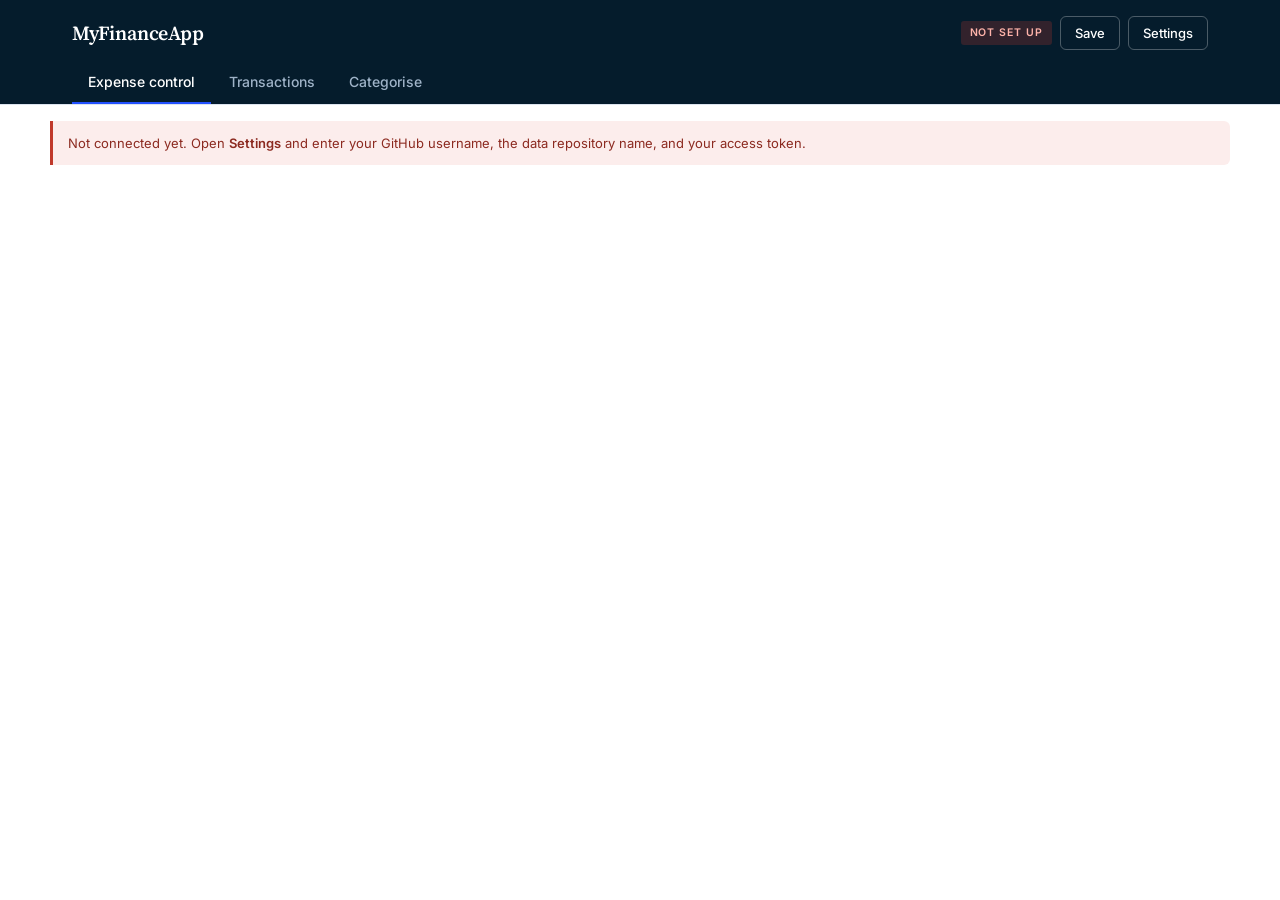
==== commit 3b436c0d: "Update index.html" ====
--- a/index.html
+++ b/index.html
@@ -7,7 +7,7 @@
 <meta name="apple-mobile-web-app-title" content="MyFinanceApp">
 <meta name="theme-color" content="#051C2C">
 <title>MyFinanceApp</title>
-<link rel="stylesheet" href="styles.css?v=27">
+<link rel="stylesheet" href="styles.css?v=30">
 <link rel="preconnect" href="https://fonts.googleapis.com">
 <link rel="preconnect" href="https://fonts.gstatic.com" crossorigin>
 <link href="https://fonts.googleapis.com/css2?family=Inter:wght@400;500;600&family=Source+Serif+4:opsz,wght@8..60,600&display=swap" rel="stylesheet">
@@ -97,7 +97,7 @@
     <label>GitHub username<input id="cfgOwner" autocapitalize="off" autocorrect="off" spellcheck="false" placeholder="Petter-Sjolin-1996"></label>
     <label>Data repository<input id="cfgRepo" autocapitalize="off" autocorrect="off" spellcheck="false" placeholder="PrivateFinanceData"></label>
     <label>Access token<input id="cfgToken" type="password" autocapitalize="off" autocorrect="off" spellcheck="false" placeholder="github_pat_…"></label>
-    <p class="lede" style="margin:14px 0 0;color:#7A8CA3">Build 27</p>
+    <p class="lede" style="margin:14px 0 0;color:#7A8CA3">Build 30</p>
     <div id="setMsg" class="msg"></div>
     <div class="sheet-act">
       <button class="btn" id="setForget">Forget token</button>
@@ -108,6 +108,38 @@
 </div>
 
 <div class="toast" id="toast"></div>
-<script type="module" src="app.js?v=27"></script>
+<script type="module" src="app.js?v=30"></script>
+<script>
+/* A module with a syntax or evaluation error never runs, and cannot report its
+   own failure — the page just sits there with a grey OFFLINE badge. This plain
+   script is not a module, so it always runs, and it records anything that goes
+   wrong before the app has signalled that it started. */
+window.__errs = [];
+addEventListener('error', e => {
+  if (e.target && e.target.tagName === 'SCRIPT') {
+    window.__errs.push('Failed to load: ' + (e.target.src || '(inline)'));
+  } else {
+    window.__errs.push((e.message || 'Error') +
+      (e.filename ? ' — ' + e.filename.split('/').pop() : '') +
+      (e.lineno ? ' line ' + e.lineno : ''));
+  }
+}, true);
+addEventListener('unhandledrejection', e =>
+  window.__errs.push('Unhandled: ' + ((e.reason && e.reason.message) || e.reason)));
+
+setTimeout(() => {
+  if (window.__booted) return;
+  const b = document.getElementById('banner');
+  if (!b) return;
+  b.innerHTML = '<div class="fatal"><b>The app did not start.</b> ' +
+    'The JavaScript never finished running, so nothing on this page is wired up.' +
+    (window.__errs.length
+      ? '<br><br><b>What went wrong:</b><br><code>' +
+        window.__errs.map(x => String(x).replace(/[<>]/g, '')).join('<br>') + '</code>'
+      : '<br><br>No error was reported, which usually means a file is missing or a stale copy is cached.') +
+    '<br><br>Check that <code>app.js</code>, <code>core.js</code> and <code>styles.css</code> are all in ' +
+    'PersonalFinanceApp, then reload.</div>';
+}, 3500);
+</script>
 </body>
 </html>
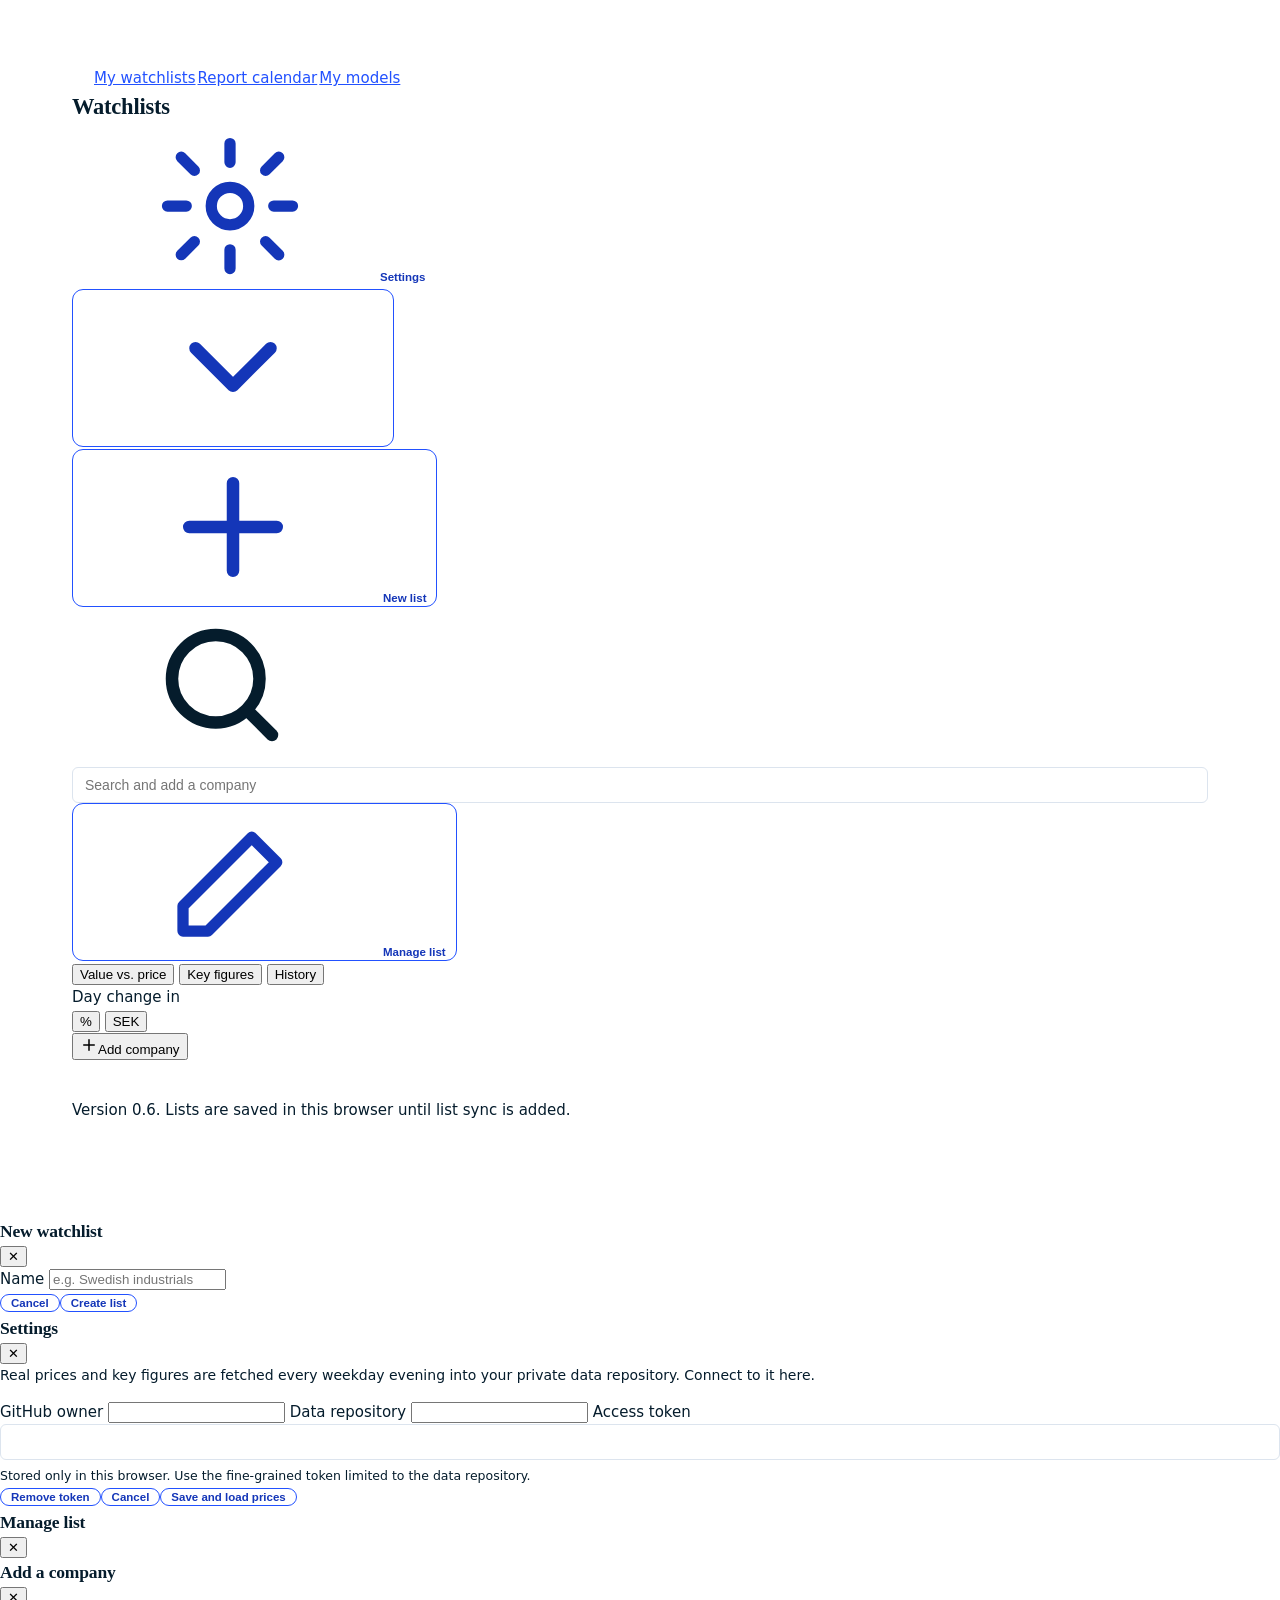
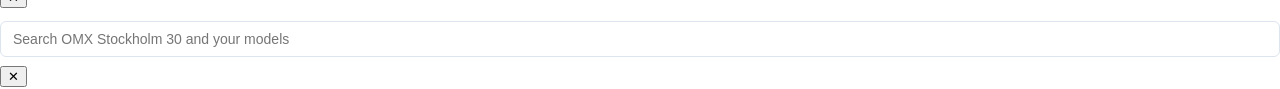
==== commit dc7cdff2: "Update index.html" ====
--- a/index.html
+++ b/index.html
@@ -1,145 +1,137 @@
-<!DOCTYPE html>
+<!doctype html>
 <html lang="en">
 <head>
 <meta charset="utf-8">
-<meta name="viewport" content="width=device-width,initial-scale=1,viewport-fit=cover">
+<meta name="viewport" content="width=device-width, initial-scale=1, viewport-fit=cover">
 <meta name="apple-mobile-web-app-capable" content="yes">
-<meta name="apple-mobile-web-app-title" content="MyFinanceApp">
-<meta name="theme-color" content="#051C2C">
-<title>MyFinanceApp</title>
-<link rel="stylesheet" href="styles.css?v=30">
+<meta name="apple-mobile-web-app-title" content="Mr. Market">
+<meta name="theme-color" content="#13307A">
+<title>Mr. Market</title>
 <link rel="preconnect" href="https://fonts.googleapis.com">
 <link rel="preconnect" href="https://fonts.gstatic.com" crossorigin>
-<link href="https://fonts.googleapis.com/css2?family=Inter:wght@400;500;600&family=Source+Serif+4:opsz,wght@8..60,600&display=swap" rel="stylesheet">
+<link href="https://fonts.googleapis.com/css2?family=IBM+Plex+Sans:wght@400;500;600&family=Newsreader:opsz,wght@6..72,600;6..72,700&display=swap" rel="stylesheet">
+<link rel="stylesheet" href="styles.css?v=0.6">
 </head>
 <body>
+<svg width="0" height="0" style="position:absolute" aria-hidden="true">
+  <symbol id="i-plus" viewBox="0 0 24 24"><path d="M12 5v14M5 12h14" stroke="currentColor" stroke-width="2" fill="none" stroke-linecap="round"/></symbol>
+  <symbol id="i-chev" viewBox="0 0 24 24"><path d="M6 9l6 6 6-6" stroke="currentColor" stroke-width="2" fill="none" stroke-linecap="round" stroke-linejoin="round"/></symbol>
+  <symbol id="i-search" viewBox="0 0 24 24"><circle cx="11" cy="11" r="7" stroke="currentColor" stroke-width="2" fill="none"/><path d="M20 20l-4-4" stroke="currentColor" stroke-width="2" stroke-linecap="round"/></symbol>
+  <symbol id="i-pen" viewBox="0 0 24 24"><path d="M4 20h4L19 9l-4-4L4 16v4z" stroke="currentColor" stroke-width="1.8" fill="none" stroke-linejoin="round"/></symbol>
+  <symbol id="i-gear" viewBox="0 0 24 24"><circle cx="12" cy="12" r="3" stroke="currentColor" stroke-width="1.8" fill="none"/><path d="M12 2v3M12 19v3M4.2 4.2l2.1 2.1M17.7 17.7l2.1 2.1M2 12h3M19 12h3M4.2 19.8l2.1-2.1M17.7 6.3l2.1-2.1" stroke="currentColor" stroke-width="1.8" stroke-linecap="round"/></symbol>
+  <symbol id="i-trash" viewBox="0 0 24 24"><path d="M4 7h16M9 7V4h6v3M6 7l1 13h10l1-13" stroke="currentColor" stroke-width="1.8" fill="none" stroke-linejoin="round"/></symbol>
+  <symbol id="i-sort" viewBox="0 0 10 10"><path d="M2 4l3-3 3 3M2 6l3 3 3-3" stroke="currentColor" stroke-width="1.3" fill="none"/></symbol>
+  <symbol id="i-asc" viewBox="0 0 10 10"><path d="M2 6l3-3 3 3" stroke="currentColor" stroke-width="1.6" fill="none"/></symbol>
+  <symbol id="i-desc" viewBox="0 0 10 10"><path d="M2 4l3 3 3-3" stroke="currentColor" stroke-width="1.6" fill="none"/></symbol>
+</svg>
 
-<header class="top">
-  <div class="top-in">
-    <div class="brow">
-      <h1>MyFinanceApp</h1>
-      <div class="acts">
-        <span id="sync" class="sync">offline</span>
-        <button class="btn" id="saveBtn">Save</button>
-        <button class="btn" id="confBtn" hidden>Categories</button>
-        <button class="btn" id="setBtn">Settings</button>
+<header class="topbar">
+  <div class="topbar-inner"><h1 class="brand">Mr. Market</h1></div>
+</header>
+
+<div class="wrap">
+  <nav class="nav" aria-label="Sections">
+    <a href="#" aria-current="page">My watchlists</a>
+    <a href="#" data-soon>Report calendar</a>
+    <a href="#" data-soon>My models</a>
+  </nav>
+
+  <section class="card" aria-labelledby="bl-title">
+    <div class="banner-top">
+      <h2 id="bl-title">Watchlists</h2>
+      <button class="pill" id="settings-btn" style="border:0;padding:6px 8px"><svg><use href="#i-gear"/></svg>Settings</button>
+    </div>
+    <div class="banner-bar">
+      <div class="dd">
+        <button class="pill" id="list-btn" aria-haspopup="true" aria-expanded="false"><span id="list-name"></span><svg><use href="#i-chev"/></svg></button>
+        <div class="menu" id="list-menu" role="menu"></div>
+      </div>
+      <button class="pill" id="new-btn"><svg><use href="#i-plus"/></svg>New list</button>
+      <span class="spacer"></span>
+      <div class="search">
+        <svg><use href="#i-search"/></svg>
+        <input id="search" type="search" placeholder="Search and add a company" aria-label="Search and add a company" autocomplete="off">
+        <div class="results" id="results"></div>
+      </div>
+      <button class="pill" id="manage-btn"><svg><use href="#i-pen"/></svg>Manage list</button>
+    </div>
+  </section>
+
+  <section class="card" aria-label="Companies in this list">
+    <div class="tbl-top">
+      <div class="tabs" role="tablist" aria-label="Table view">
+        <button role="tab" data-tab="price" aria-selected="true">Value vs. price</button>
+        <button role="tab" data-tab="kpi" aria-selected="false">Key figures</button>
+        <button role="tab" data-tab="hist" aria-selected="false">History</button>
+      </div>
+      <div id="unit-wrap"><span class="toggle-label">Day change in</span>
+        <div class="seg" role="group" aria-label="Day change unit">
+          <button id="u-pct" aria-pressed="true">%</button>
+          <button id="u-sek" aria-pressed="false">SEK</button>
+        </div>
       </div>
     </div>
-  </div>
-  <nav class="nav" id="nav">
-    <button data-s="control" aria-pressed="true">Expense control</button>
-    <button data-s="transactions" aria-pressed="false">Transactions</button>
-    <button data-s="categorise" aria-pressed="false">Categorise <i id="navBadge" hidden>0</i></button>
-  </nav>
-</header>
+    <div style="overflow-x:auto">
+      <table>
+        <thead id="thead"></thead>
+        <tbody id="rows"></tbody>
+        <tfoot id="tfoot"></tfoot>
+      </table>
+    </div>
+  </section>
+  <button class="add" id="add-btn"><svg width="18" height="18"><use href="#i-plus"/></svg>Add company</button>
 
-<div class="subnav" id="subnav"><div class="subnav-in" id="subnavIn"></div></div>
+  <p class="foot"><span id="data-status"></span><br>Version 0.6. Lists are saved in this browser until list sync is added.</p>
+</div>
 
-<div id="banner"></div>
-<div id="gaugeWrap" class="gauge" hidden>
-  <div class="gauge-track"><i class="gauge-val" id="gval"></i><i class="gauge-row" id="grow"></i></div>
-  <div class="gauge-legend">
-    <span><i class="key"></i><b id="lrow">0</b> of <span id="trow">0</span> merchants confirmed</span>
-    <span><i class="key b"></i><b id="lval">0%</b> of value confirmed · <span id="lkr" class="num">0 kr</span> left</span>
+<div class="scrim" id="scrim"></div>
+
+<div class="card dialog" id="dlg-new" role="dialog" aria-modal="true" aria-labelledby="dn-t">
+  <header><h3 id="dn-t">New watchlist</h3><button class="icon-btn" data-close aria-label="Close">✕</button></header>
+  <div class="body">
+    <label for="new-name">Name</label>
+    <input class="field" id="new-name" maxlength="40" placeholder="e.g. Swedish industrials">
+    <div class="err" id="new-err"></div>
+    <div class="actions"><button class="pill" data-close>Cancel</button><button class="pill primary" id="new-ok">Create list</button></div>
   </div>
 </div>
 
-<div class="tools" id="toolsPersonal" hidden>
-  <div class="chips" role="group" aria-label="Filter">
-    <button class="chip" data-f="todo" aria-pressed="true">Needs review</button>
-    <button class="chip" data-f="ok" aria-pressed="false">Confirmed</button>
-    <button class="chip" data-f="once" aria-pressed="false">Seen once</button>
-    <button class="chip" data-f="unknown" aria-pressed="false">Unknown</button>
-    <button class="chip" data-f="all" aria-pressed="false">All</button>
-  </div>
-  <div class="chips" role="group" aria-label="Sort">
-    <button class="chip" data-s="value" aria-pressed="true">By value</button>
-    <button class="chip" data-s="count" aria-pressed="false">By transactions</button>
-    <button class="chip" data-s="recent" aria-pressed="false">Recent</button>
-  </div>
-  <div class="search"><input id="q" type="search" placeholder="Search merchant…" autocomplete="off"></div>
-</div>
-
-<main class="wrap">
-  <div id="viewControl" hidden></div>
-  <div id="viewMonth" hidden></div>
-  <div id="viewTargets" hidden></div>
-  <div id="viewSubs" hidden></div>
-  <div id="viewCoverage" hidden></div>
-  <div id="viewImport" hidden></div>
-
-  <div id="viewExpenses" hidden><div id="bulk"></div><div id="list"></div><section class="sum" id="sum"></section></div>
-
-  <div id="viewCorp" hidden>
-    <p class="lede">Everything on this card counts as work and is excluded from your spending.
-      Flag anything that was actually personal — it moves to Personal spending and asks for a category.</p>
-    <div id="corpList"></div>
-  </div>
-
-  <div id="viewOther" hidden></div>
-
-  <div id="viewSwish" hidden>
-    <div id="swHead"></div>
-    <h3 class="sh">Net position by month</h3>
-    <div id="swChart"></div>
-    <h3 class="sh">People — who you settle up with</h3>
-    <p class="lede">Name them once and it sticks. Negative means you send more than comes back.</p>
-    <div id="swPeople"></div>
-    <p class="lede foot">Businesses paid by Swish sit with everything else under
-      <b>Expense categorisation</b>, tagged <span class="tag sw">swish</span>.</p>
-  </div>
-</main>
-
-<div class="modal" id="setModal" hidden>
-  <div class="sheet">
-    <h2>Settings</h2>
-    <p class="lede">Your token is stored on this device only. It is never sent anywhere except GitHub.</p>
-    <label>GitHub username<input id="cfgOwner" autocapitalize="off" autocorrect="off" spellcheck="false" placeholder="Petter-Sjolin-1996"></label>
-    <label>Data repository<input id="cfgRepo" autocapitalize="off" autocorrect="off" spellcheck="false" placeholder="PrivateFinanceData"></label>
-    <label>Access token<input id="cfgToken" type="password" autocapitalize="off" autocorrect="off" spellcheck="false" placeholder="github_pat_…"></label>
-    <p class="lede" style="margin:14px 0 0;color:#7A8CA3">Build 30</p>
-    <div id="setMsg" class="msg"></div>
-    <div class="sheet-act">
-      <button class="btn" id="setForget">Forget token</button>
-      <button class="btn" id="setClose">Close</button>
-      <button class="btn pri" id="setSave">Connect</button>
-    </div>
+<div class="card dialog" id="dlg-settings" role="dialog" aria-modal="true" aria-labelledby="ds-t">
+  <header><h3 id="ds-t">Settings</h3><button class="icon-btn" data-close aria-label="Close">✕</button></header>
+  <div class="body">
+    <p style="margin:0 0 14px;font-size:14px" class="dim">Real prices and key figures are fetched every weekday evening into your private data repository. Connect to it here.</p>
+    <label for="gh-owner">GitHub owner</label>
+    <input class="field" id="gh-owner" autocomplete="off" autocapitalize="off" spellcheck="false">
+    <label for="gh-repo" style="margin-top:12px">Data repository</label>
+    <input class="field" id="gh-repo" autocomplete="off" autocapitalize="off" spellcheck="false">
+    <label for="gh-token" style="margin-top:12px">Access token</label>
+    <input class="field" id="gh-token" type="password" autocomplete="off" autocapitalize="off" spellcheck="false">
+    <p class="dim" style="font-size:12.5px;margin:6px 0 0">Stored only in this browser. Use the fine-grained token limited to the data repository.</p>
+    <div class="err" id="gh-err"></div>
+    <div class="actions"><button class="pill danger" id="gh-remove">Remove token</button><button class="pill" data-close>Cancel</button><button class="pill primary" id="gh-save">Save and load prices</button></div>
   </div>
 </div>
 
-<div class="toast" id="toast"></div>
-<script type="module" src="app.js?v=30"></script>
-<script>
-/* A module with a syntax or evaluation error never runs, and cannot report its
-   own failure — the page just sits there with a grey OFFLINE badge. This plain
-   script is not a module, so it always runs, and it records anything that goes
-   wrong before the app has signalled that it started. */
-window.__errs = [];
-addEventListener('error', e => {
-  if (e.target && e.target.tagName === 'SCRIPT') {
-    window.__errs.push('Failed to load: ' + (e.target.src || '(inline)'));
-  } else {
-    window.__errs.push((e.message || 'Error') +
-      (e.filename ? ' — ' + e.filename.split('/').pop() : '') +
-      (e.lineno ? ' line ' + e.lineno : ''));
-  }
-}, true);
-addEventListener('unhandledrejection', e =>
-  window.__errs.push('Unhandled: ' + ((e.reason && e.reason.message) || e.reason)));
+<div class="card dialog" id="dlg-manage" role="dialog" aria-modal="true" aria-labelledby="dm-t">
+  <header><h3 id="dm-t">Manage list</h3><button class="icon-btn" data-close aria-label="Close">✕</button></header>
+  <div class="body" id="manage-body"></div>
+</div>
 
-setTimeout(() => {
-  if (window.__booted) return;
-  const b = document.getElementById('banner');
-  if (!b) return;
-  b.innerHTML = '<div class="fatal"><b>The app did not start.</b> ' +
-    'The JavaScript never finished running, so nothing on this page is wired up.' +
-    (window.__errs.length
-      ? '<br><br><b>What went wrong:</b><br><code>' +
-        window.__errs.map(x => String(x).replace(/[<>]/g, '')).join('<br>') + '</code>'
-      : '<br><br>No error was reported, which usually means a file is missing or a stale copy is cached.') +
-    '<br><br>Check that <code>app.js</code>, <code>core.js</code> and <code>styles.css</code> are all in ' +
-    'PersonalFinanceApp, then reload.</div>';
-}, 3500);
-</script>
+<div class="card dialog" id="dlg-add" role="dialog" aria-modal="true" aria-labelledby="da-t">
+  <header><h3 id="da-t">Add a company</h3><button class="icon-btn" data-close aria-label="Close">✕</button></header>
+  <div class="body" style="padding-top:12px">
+    <input class="field" id="add-search" type="search" placeholder="Search OMX Stockholm 30 and your models" aria-label="Search companies">
+    <div id="add-list" style="margin-top:8px"></div>
+  </div>
+</div>
+
+<aside class="card drawer" id="drawer" aria-labelledby="d-title">
+  <header><h3 id="d-title"></h3><button class="icon-btn" data-close aria-label="Close">✕</button></header>
+  <div class="body" id="d-body"></div>
+</aside>
+
+<div class="toast" id="toast" role="status"><span id="toast-msg"></span><button id="toast-undo">Undo</button></div>
+
+<script src="app.js?v=0.6"></script>
 </body>
 </html>
--- a/styles.css
+++ b/styles.css
@@ -662,3 +662,13 @@
 .pvHead em{font-style:normal;font-weight:600;color:var(--ink);font-variant-numeric:tabular-nums}
 .preview .hbars{align-items:flex-end}
 .preview .note{margin-top:12px}
+.ovr-r{grid-template-columns:1fr 150px 150px 150px}
+.ovr-r select{width:100%;min-width:0;font-size:13px;padding:7px 9px}
+@media(max-width:820px){.ovr-r{grid-template-columns:1fr 1fr}.ovr-r b{grid-column:1/-1}.ovr-r .toggle{grid-column:1/-1}}
+.dupg{display:grid;grid-template-columns:130px 88px 1fr 100px 88px;gap:12px;align-items:center;
+  padding:10px 14px;border-bottom:1px solid var(--rule-2);font-size:13px}
+.dupg:last-child{border-bottom:0}
+.dupg .dupd{color:var(--muted);font-variant-numeric:tabular-nums}
+.dupg .dupm{overflow:hidden;text-overflow:ellipsis;white-space:nowrap}
+.dupg .v{text-align:right}
+@media(max-width:820px){.dupg{grid-template-columns:1fr 96px}.dupg .dupd,.dupg .v.muted{display:none}}
